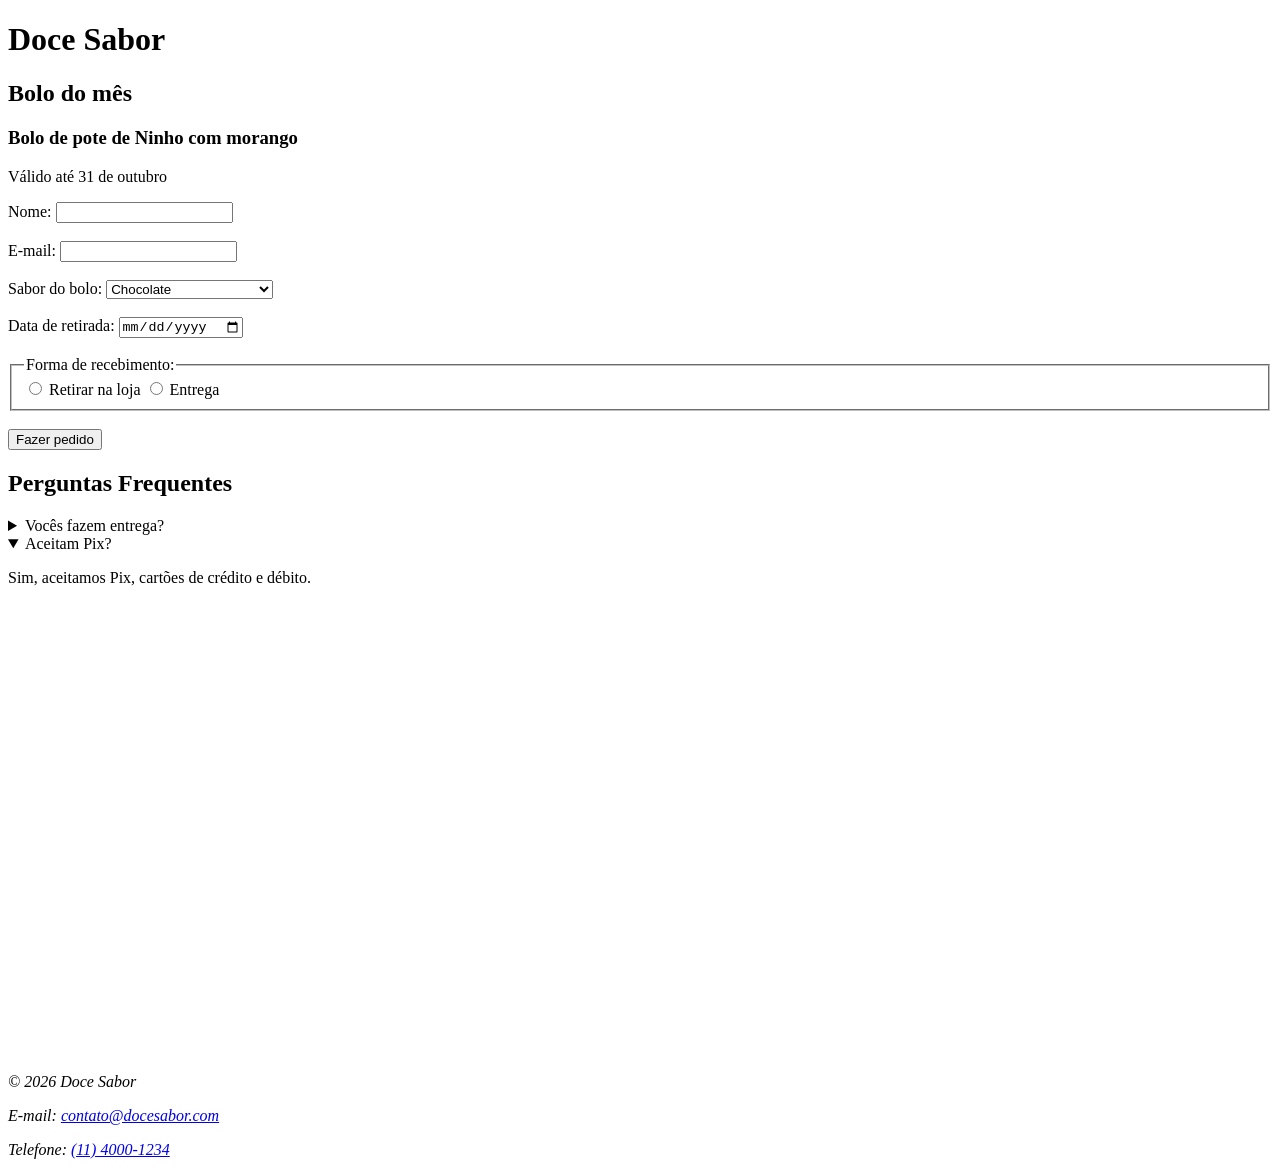
==== teste.html @ 367946f3 "Doce Sabor" ====
<!DOCTYPE html>
<html lang="pt-br">
<head>
    <meta charset="UTF-8">
    <meta name="viewport" content="width=device-width, initial-scale=1.0">
    <title>Doce Sabor</title>
    <link rel="stylesheet" href="/estilo.css">
    
</head>
<body>
    <header>
        <h1>Doce Sabor</h1>
    </header>
    <main>

        <section>
            <h2>Bolo do mês</h2>
            <h3>Bolo de pote de Ninho com morango</h3>
            <p>Válido até <time datetime="2026-10-31">31 de outubro</time></p>
        </section>

        <form action="/encomendas" method="post">
            <label for="nome">Nome:</label>
            <input type="text" id="nome" name="nome" required><br><br>

            <label for="email">E-mail:</label>
            <input type="email" id="email" name="email" required><br><br>

            <label for="sabor">Sabor do bolo:</label>
            <select id="sabor" name="sabor">
                <option value="chocolate">Chocolate</option>
                <option value="morango">Morango</option>
                <option value="cenoura">Cenoura com Brigadeiro</option>
            </select><br><br>
        
            <label for="data_retirada">Data de retirada:</label>
            <input type="date" id="data_retirada" name="data_retirada"><br><br>
        
            <fieldset>
                <legend>Forma de recebimento:</legend>
                <input type="radio" id="retirar_loja" name="recebimento" value="loja">
                <label for="retirar_loja">Retirar na loja</label>
            
                <input type="radio" id="entrega" name="recebimento" value="entrega">
                <label for="entrega">Entrega</label>
            </fieldset><br>
        
            <button type="submit">Fazer pedido</button>
        </form>
        
        <section>
            <h2>Perguntas Frequentes</h2>
            <details>
                <summary>Vocês fazem entrega?</summary>
                <p>Sim, Entregamos em um raio de até 15km da nossa loja.</p>
            </details>

            <details open>
                <summary>Aceitam Pix?</summary>
                <p>Sim, aceitamos Pix, cartões de crédito e débito.</p>
            </details>
        </section>

        <iframe src="https://www.google.com/maps/embed?pb=!1m18!1m12!1m3!1d3654.267980796586!2d-46.52115488886991!3d-23.666372778639058!2m3!1f0!2f0!3f0!3m2!1i1024!2i768!4f13.1!3m3!1m2!1s0x94ce69d619d62a27%3A0x41f94d2be4af4536!2sEscola%20SENAI%20A.%20Jacob%20Lafer!5e0!3m2!1spt-BR!2sbr!4v1792248516084!5m2!1spt-BR!2sbr" width="600" height="450" style="border:0;" allowfullscreen="" loading="lazy" referrerpolicy="strict-origin-when-cross-origin"></iframe>

    </main>
    <footer>
        <address>
            <p>&copy; 2026 Doce Sabor</p>
            <p>E-mail: <a href="mailto:contato@docesabor.com">contato@docesabor.com</a></p>
            <p>Telefone: <a href="tel:+551140001234">(11) 4000-1234</a></p>
        </address>
    </footer>
</body>
</html>
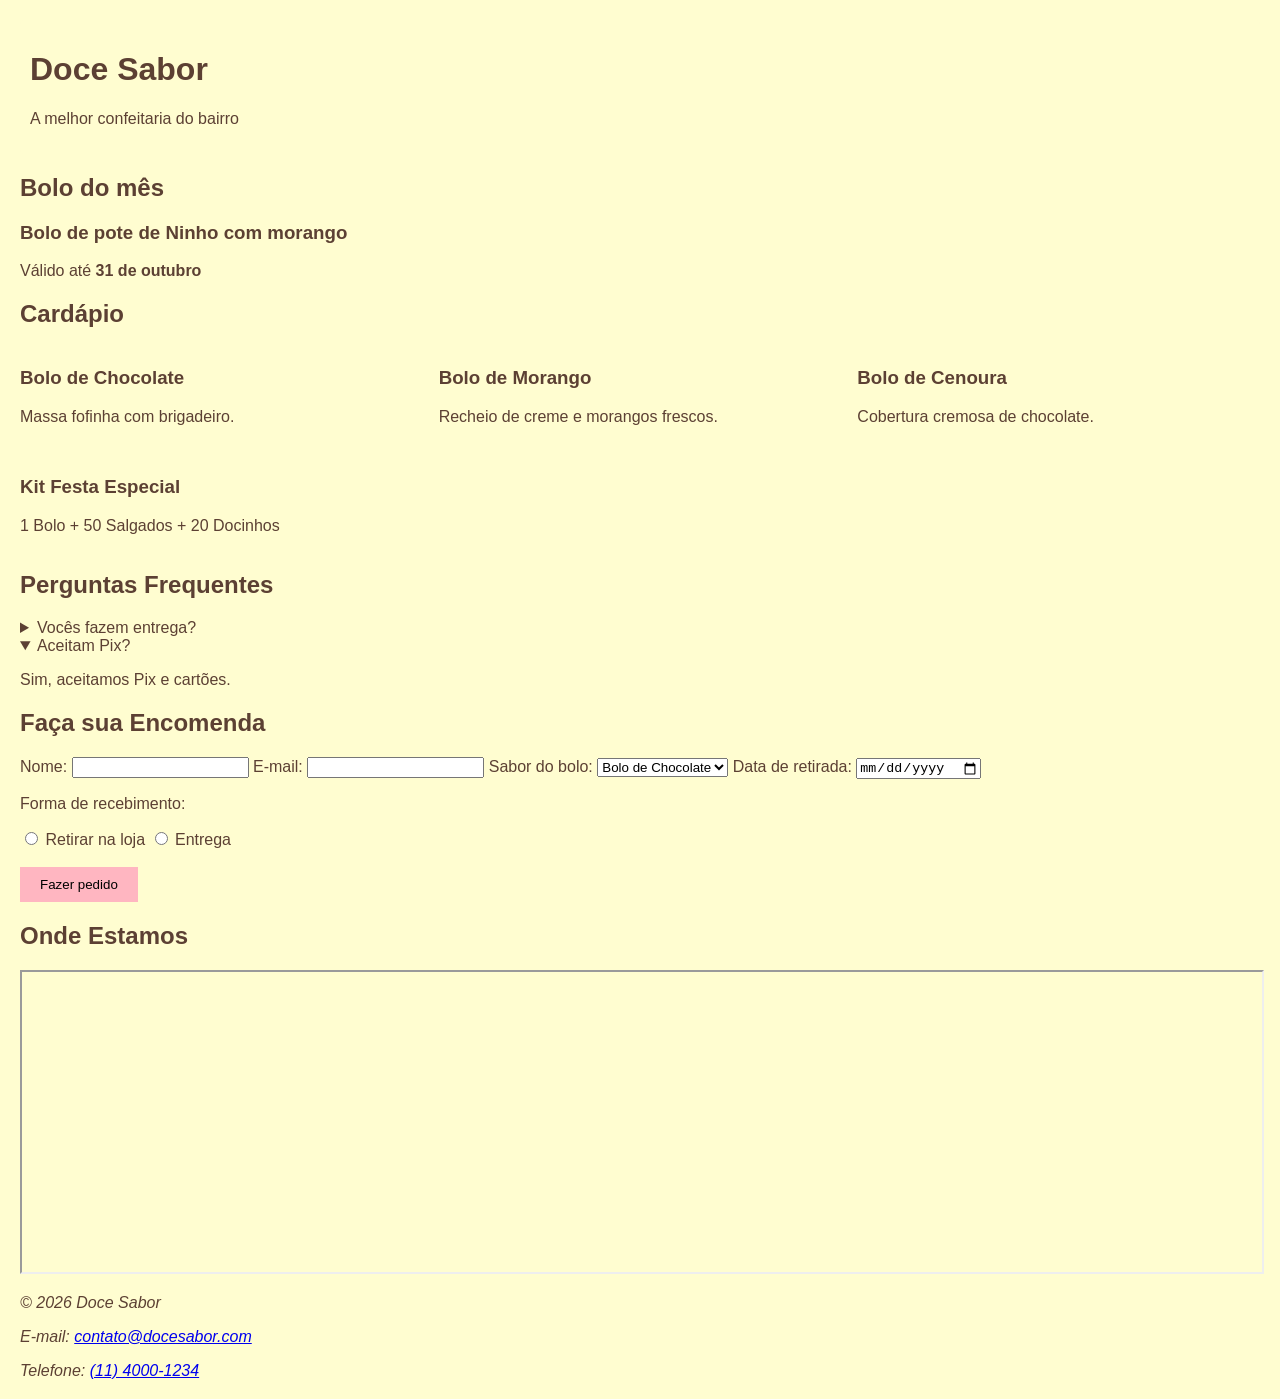
==== commit 5052b8cf: "index e style do prototipo" ====
--- a/teste.html
+++ b/teste.html
@@ -1,75 +1,119 @@
 <!DOCTYPE html>
-<html lang="pt-br">
+<html lang="pt-BR">
 <head>
     <meta charset="UTF-8">
     <meta name="viewport" content="width=device-width, initial-scale=1.0">
     <title>Doce Sabor</title>
-    <link rel="stylesheet" href="/estilo.css">
-    
+    <link rel="stylesheet" href="css/teste.css">
 </head>
 <body>
+
+    <!-- Bloco A (Questões 1, 2 e 3) -->
     <header>
         <h1>Doce Sabor</h1>
+        <p>A melhor confeitaria do bairro</p>
     </header>
+
+    <!-- Estrutura Principal (Questões 3 e 4) -->
     <main>
-
-        <section>
+        
+        <!-- Bloco B: Bolo do mês (Questões 2 e 3) -->
+        <article>
             <h2>Bolo do mês</h2>
             <h3>Bolo de pote de Ninho com morango</h3>
-            <p>Válido até <time datetime="2026-10-31">31 de outubro</time></p>
+            <p>Válido até <strong>31 de outubro</strong></p>
+        </article>
+
+        <!-- Bloco C: Cardápio (Questões 2 e 11) -->
+        <section>
+            <h2>Cardápio</h2>
+            <div class="cardapio">
+                <div>
+                    <h3>Bolo de Chocolate</h3>
+                    <p>Massa fofinha com brigadeiro.</p>
+                </div>
+                <div>
+                    <h3>Bolo de Morango</h3>
+                    <p>Recheio de creme e morangos frescos.</p>
+                </div>
+                <div>
+                    <h3>Bolo de Cenoura</h3>
+                    <p>Cobertura cremosa de chocolate.</p>
+                </div>
+                <!-- Card em destaque ocupando toda a largura -->
+                <div class="destaque">
+                    <h3>Kit Festa Especial</h3>
+                    <p>1 Bolo + 50 Salgados + 20 Docinhos</p>
+                </div>
+            </div>
         </section>
 
-        <form action="/encomendas" method="post">
-            <label for="nome">Nome:</label>
-            <input type="text" id="nome" name="nome" required><br><br>
-
-            <label for="email">E-mail:</label>
-            <input type="email" id="email" name="email" required><br><br>
-
-            <label for="sabor">Sabor do bolo:</label>
-            <select id="sabor" name="sabor">
-                <option value="chocolate">Chocolate</option>
-                <option value="morango">Morango</option>
-                <option value="cenoura">Cenoura com Brigadeiro</option>
-            </select><br><br>
-        
-            <label for="data_retirada">Data de retirada:</label>
-            <input type="date" id="data_retirada" name="data_retirada"><br><br>
-        
-            <fieldset>
-                <legend>Forma de recebimento:</legend>
-                <input type="radio" id="retirar_loja" name="recebimento" value="loja">
-                <label for="retirar_loja">Retirar na loja</label>
-            
-                <input type="radio" id="entrega" name="recebimento" value="entrega">
-                <label for="entrega">Entrega</label>
-            </fieldset><br>
-        
-            <button type="submit">Fazer pedido</button>
-        </form>
-        
+        <!-- Bloco D: Perguntas Frequentes (Questões 2 e 5) -->
         <section>
             <h2>Perguntas Frequentes</h2>
             <details>
                 <summary>Vocês fazem entrega?</summary>
-                <p>Sim, Entregamos em um raio de até 15km da nossa loja.</p>
+                <p>Sim, entregamos em toda a região.</p>
             </details>
-
             <details open>
                 <summary>Aceitam Pix?</summary>
-                <p>Sim, aceitamos Pix, cartões de crédito e débito.</p>
+                <p>Sim, aceitamos Pix e cartões.</p>
             </details>
         </section>
 
-        <iframe src="https://www.google.com/maps/embed?pb=!1m18!1m12!1m3!1d3654.267980796586!2d-46.52115488886991!3d-23.666372778639058!2m3!1f0!2f0!3f0!3m2!1i1024!2i768!4f13.1!3m3!1m2!1s0x94ce69d619d62a27%3A0x41f94d2be4af4536!2sEscola%20SENAI%20A.%20Jacob%20Lafer!5e0!3m2!1spt-BR!2sbr!4v1792248516084!5m2!1spt-BR!2sbr" width="600" height="450" style="border:0;" allowfullscreen="" loading="lazy" referrerpolicy="strict-origin-when-cross-origin"></iframe>
+        <!-- Etapa 3: Formulário de Encomenda (Questões 8 e 9) -->
+        <section>
+            <h2>Faça sua Encomenda</h2>
+            <form action="/encomendas" method="post">
+                <label for="nome">Nome:</label>
+                <input type="text" id="nome" name="nome" required>
+
+                <label for="email">E-mail:</label>
+                <input type="email" id="email" name="email" required>
+
+                <label for="sabor">Sabor do bolo:</label>
+                <select id="sabor" name="sabor">
+                    <option value="chocolate">Bolo de Chocolate</option>
+                    <option value="morango">Bolo de Morango</option>
+                    <option value="cenoura">Bolo de Cenoura</option>
+                </select>
+
+                <label for="data_retirada">Data de retirada:</label>
+                <input type="date" id="data_retirada" name="data_retirada">
+
+                <p>Forma de recebimento:</p>
+                <input type="radio" id="retirar_loja" name="recebimento" value="loja">
+                <label for="retirar_loja">Retirar na loja</label>
+
+                <input type="radio" id="entrega" name="recebimento" value="entrega">
+                <label for="entrega">Entrega</label>
+
+                <br><br>
+                <button type="submit" class="btn-pedido">Fazer pedido</button>
+            </form>
+        </section>
+
+        <!-- Localização / Mapa (Questão 7) -->
+        <section>
+            <h2>Onde Estamos</h2>
+            <iframe 
+                src="https://www.google.com/maps/embed?pb=!1m18!1m12!1m3!1d3657.197341857855!2d-46.65863268447572!3d-23.561332067475143!2m3!1f0!2f0!3f0!3m2!1i1024!2i768!4f13.1!3m3!1m2!1s0x94ce59c8da0aa315%3A0xd59f9431f2c9776a!2sAv.%20Paulista%20-%20Bela%20Vista%2C%20S%C3%A3o%20Paulo%20-%20SP!5e0!3m2!1spt-BR!2sbr!4v1614123456789!5m2!1spt-BR!2sbr" 
+                width="100%" 
+                height="300" 
+                title="Mapa com a localização da Doce Sabor">
+            </iframe>
+        </section>
 
     </main>
+
+    <!-- Bloco E: Rodapé (Questões 2, 4 e 6) -->
     <footer>
         <address>
             <p>&copy; 2026 Doce Sabor</p>
             <p>E-mail: <a href="mailto:contato@docesabor.com">contato@docesabor.com</a></p>
-            <p>Telefone: <a href="tel:+551140001234">(11) 4000-1234</a></p>
+            <p>Telefone: <a href="tel:1140001234">(11) 4000-1234</a></p>
         </address>
     </footer>
+
 </body>
-</html>
+</html>
--- a/css/teste.css
+++ b/css/teste.css
@@ -0,0 +1,52 @@
+/* Questão 10: Paleta de cores com variáveis CSS e aplicação no body */
+:root {
+    --rosa: #FFB6C1;
+    --marrom: #5C4033;
+    --creme: #FFFDD0;
+}
+
+body {
+    background-color: var(--creme);
+    color: var(--marrom);
+    font-family: sans-serif;
+    margin: 20px;
+}
+
+/* Questão 12 (a): Header grudado no topo com vidro fosco */
+header {
+    position: sticky;
+    top: 0;
+    background-color: rgba(255, 253, 208, 0.8);
+    backdrop-filter: blur(10px);
+    padding: 10px;
+}
+
+/* Questão 11: Grid do Cardápio, fr, gap, grid-column e Media Query */
+.cardapio {
+    display: grid;
+    grid-template-columns: 1fr 1fr 1fr;
+    gap: 16px;
+}
+
+.destaque {
+    grid-column: 1 / -1;
+}
+
+@media (max-width: 768px) {
+    .cardapio {
+        grid-template-columns: 1fr;
+    }
+}
+
+/* Questão 12 (b): Botão com fundo rosa, transição e crescimento suave (scale) */
+.btn-pedido {
+    background-color: var(--rosa);
+    border: none;
+    padding: 10px 20px;
+    cursor: pointer;
+    transition: transform 0.3s;
+}
+
+.btn-pedido:hover {
+    transform: scale(1.1);
+}
